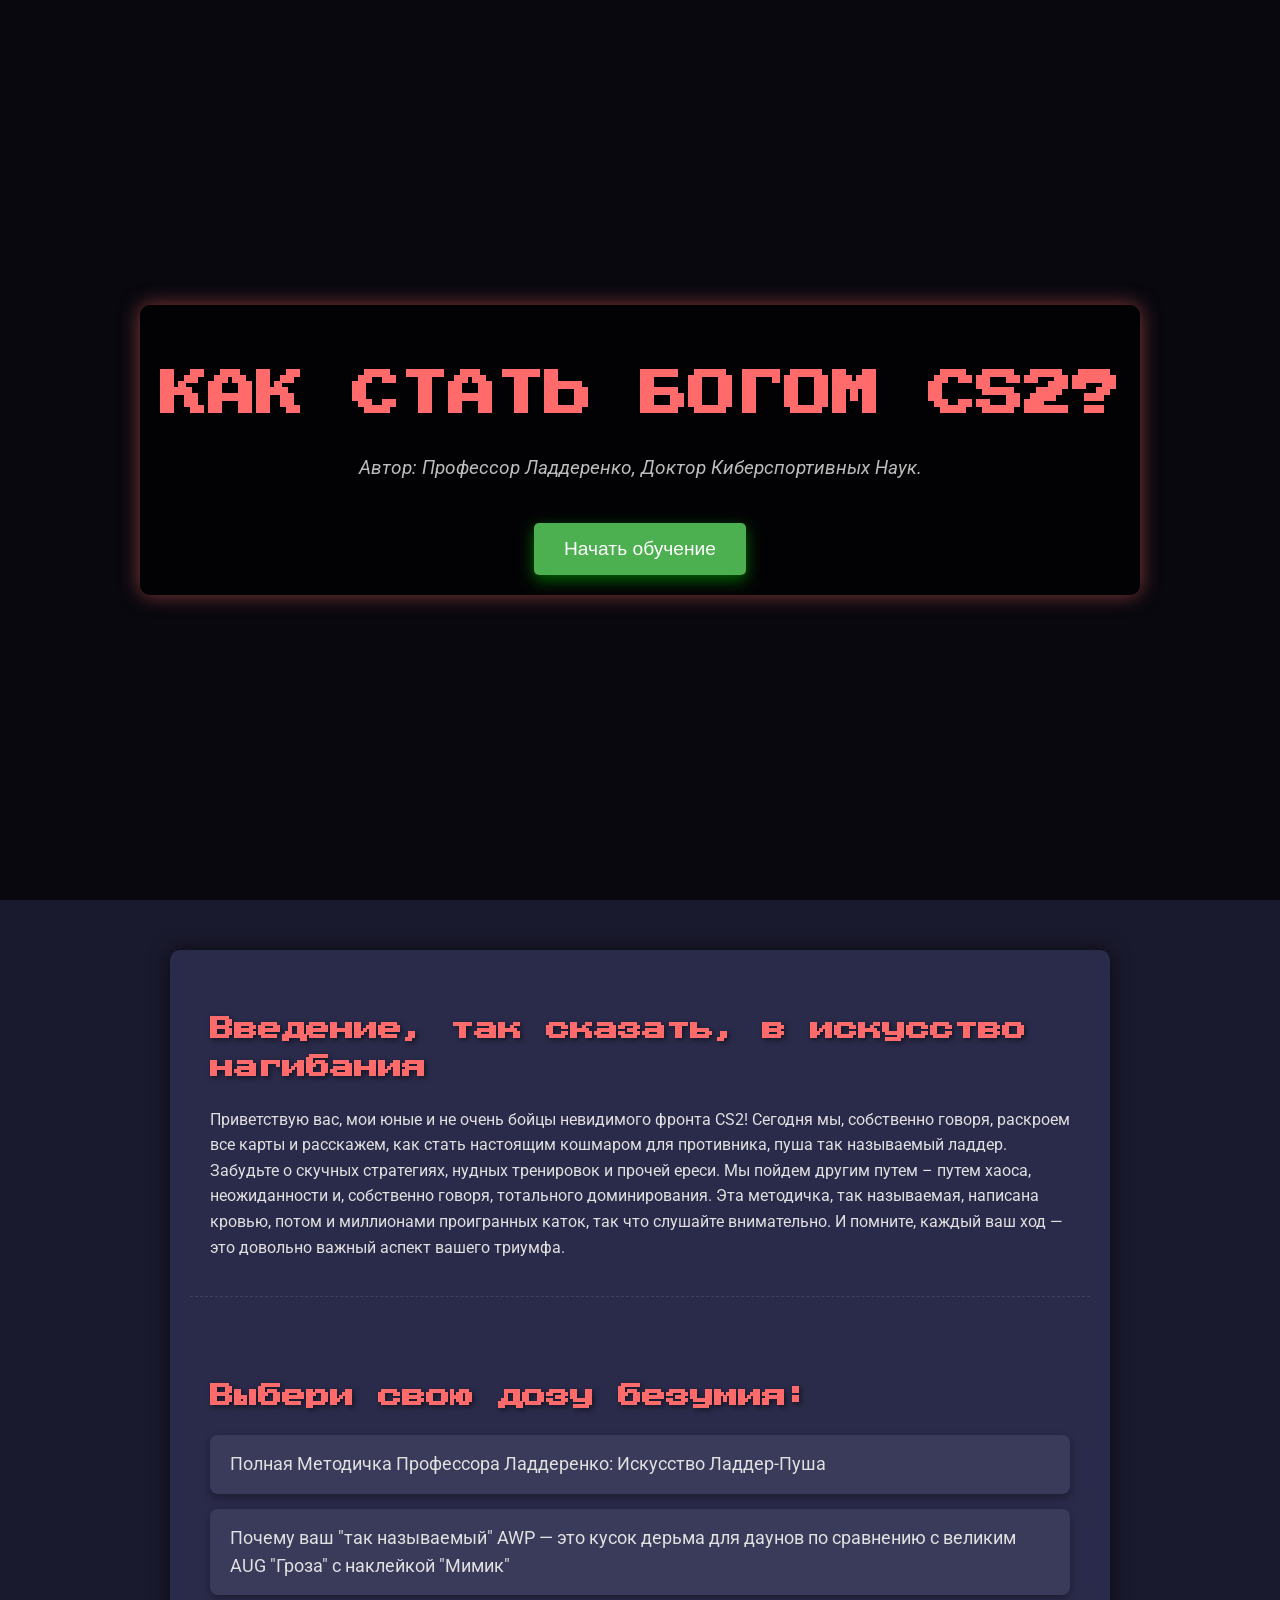
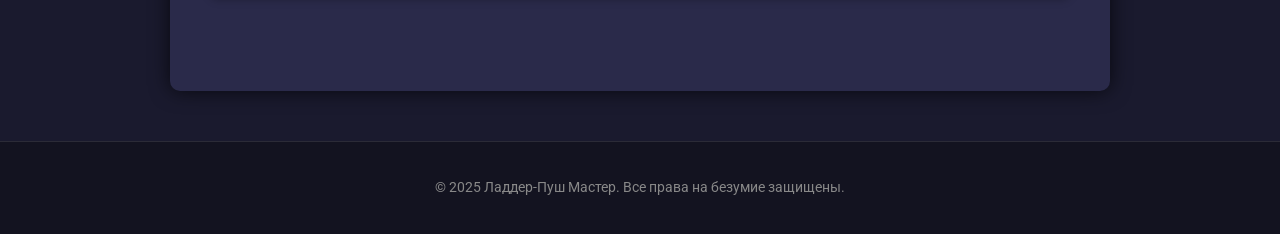
==== index.html @ e2887102 "new privetstvie" ====
<!DOCTYPE html>
<html lang="ru">
<head>
    <meta charset="UTF-8">
    <meta name="viewport" content="width=device-width, initial-scale=1.0">
    <title>Ладдер-Пуш Мастер: Секреты Профессора Ладдеренко</title>
    <link rel="stylesheet" href="style.css">
    <link href="https://fonts.googleapis.com/css2?family=Press+Start+2P&family=Roboto:wght@400;700&display=swap" rel="stylesheet">
</head>
<body>
    <header class="hero-section">
        <div class="hero-content">
            <h1>Как стать богом CS2?</h1>
            <p class="subtitle">Автор: Профессор Ладдеренко, Доктор Киберспортивных Наук.</p>
            <button class="cta-button">Начать обучение</button>
        </div>
    </header>

    <main class="content-wrapper">
        <section class="intro-section fade-in">
            <h2>Введение, так сказать, в искусство нагибания</h2>
            <p>Приветствую вас, мои юные и не очень бойцы невидимого фронта CS2! Сегодня мы, собственно говоря, раскроем все карты и расскажем, как стать настоящим кошмаром для противника, пуша так называемый ладдер. Забудьте о скучных стратегиях, нудных тренировок и прочей ереси. Мы пойдем другим путем – путем хаоса, неожиданности и, собственно говоря, тотального доминирования. Эта методичка, так называемая, написана кровью, потом и миллионами проигранных каток, так что слушайте внимательно. И помните, каждый ваш ход — это довольно важный аспект вашего триумфа.</p>
        </section>

        <section class="navigation-section fade-in">
            <h2>Выбери свою дозу безумия:</h2>
            <ul>
                <li><a href="ladder-push.html">Полная Методичка Профессора Ладдеренко: Искусство Ладдер-Пуша</a></li>
                <li><a href="awp-vs-aug.html">Почему ваш "так называемый" AWP — это кусок дерьма для даунов по сравнению с великим AUG "Гроза" с наклейкой "Мимик"</a></li>
            </ul>
        </section>
    </main>

    <footer class="footer">
        <p>&copy; 2025 Ладдер-Пуш Мастер. Все права на безумие защищены.</p>
    </footer>

    <script src="script.js"></script>
</body>
</html>
---- style.css ----
/* style.css */
/* Общие стили и шрифты */
body {
    font-family: 'Roboto', sans-serif;
    margin: 0;
    padding: 0;
    background-color: #1a1a2e; /* Темный фон, как в игре */
    color: #e0e0e0; /* Светлый текст */
    line-height: 1.6;
    overflow-x: hidden; /* Чтобы избежать горизонтального скролла от анимаций */
}

h1, h2, h3 {
    font-family: 'Press Start 2P', cursive; /* Пиксельный шрифт для заголовков */
    color: #ff6b6b; /* Яркий, "опасный" цвет */
    text-shadow: 2px 2px 5px rgba(0, 0, 0, 0.5);
}

a {
    color: #4CAF50;
    text-decoration: none;
}

a:hover {
    text-decoration: underline;
}

/* Секция Hero (заголовок и кнопка) */
.hero-section {
    position: relative;
    height: 100vh;
    display: flex;
    justify-content: center;
    align-items: center;
    text-align: center;
    background: linear-gradient(rgba(0,0,0,0.7), rgba(0,0,0,0.7)), url('https://via.placeholder.com/1920x1080/000000/FFFFFF?text=CS2+BACKGROUND') no-repeat center center/cover; /* Placeholder изображение */
    overflow: hidden;
    animation: background-pulse 10s infinite alternate; /* Анимация фона */
}

.hero-content {
    z-index: 1;
    padding: 20px;
    background: rgba(0, 0, 0, 0.7);
    border-radius: 10px;
    box-shadow: 0 0 20px rgba(255, 107, 107, 0.5);
    transform: scale(0.8);
    opacity: 0;
    animation: scale-in 1s forwards cubic-bezier(0.68, -0.55, 0.27, 1.55); /* Эффект появления */
    animation-delay: 0.5s;
}

@keyframes scale-in {
    to {
        transform: scale(1);
        opacity: 1;
    }
}

@keyframes background-pulse {
    0% { background-size: 100% 100%; }
    100% { background-size: 110% 110%; }
}

.hero-section h1 {
    font-size: 3em;
    margin-bottom: 10px;
    text-transform: uppercase;
}

.hero-section .subtitle {
    font-size: 1.2em;
    font-style: italic;
    color: #bbb;
}

.cta-button {
    background-color: #4CAF50; /* Зеленая кнопка */
    color: white;
    padding: 15px 30px;
    border: none;
    border-radius: 5px;
    font-size: 1.2em;
    cursor: pointer;
    transition: background-color 0.3s ease, transform 0.2s ease;
    margin-top: 20px;
    box-shadow: 0 5px 15px rgba(0, 255, 0, 0.4);
}

.cta-button:hover {
    background-color: #45a049;
    transform: translateY(-5px); /* Эффект поднятия */
    box-shadow: 0 8px 20px rgba(0, 255, 0, 0.6);
}

/* Основной контент */
.content-wrapper {
    max-width: 900px;
    margin: 50px auto;
    padding: 20px;
    background-color: #2a2a4a; /* Более светлый фон для контента */
    border-radius: 10px;
    box-shadow: 0 0 20px rgba(0, 0, 0, 0.7);
}

section {
    margin-bottom: 40px;
    padding: 20px;
    border-bottom: 1px dashed rgba(255, 255, 255, 0.1);
}

section:last-child {
    border-bottom: none;
}

/* Анимация появления при скролле */
.fade-in {
    opacity: 0;
    transform: translateY(20px);
    transition: opacity 0.8s ease-out, transform 0.8s ease-out;
}

.fade-in.active {
    opacity: 1;
    transform: translateY(0);
}

/* Стили для ссылок в источниках */
.sources-section ul {
    list-style: none;
    padding: 0;
}

.sources-section li {
    margin-bottom: 10px;
    padding-left: 20px;
    position: relative;
}

.sources-section li::before {
    content: '>';
    position: absolute;
    left: 0;
    color: #ff6b6b;
    font-weight: bold;
}

/* Подвал */
.footer {
    text-align: center;
    padding: 20px;
    margin-top: 50px;
    background-color: #131320;
    border-top: 1px solid rgba(255, 255, 255, 0.1);
    color: #888;
    font-size: 0.9em;
}

/* Анимация для "бам и баааам" - при наведении */
strong {
    position: relative;
    display: inline-block;
    cursor: help; /* Курсор для интерактивности */
    transition: color 0.3s ease;
}

strong:hover {
    color: #ffee00; /* Яркий цвет при наведении */
    animation: text-pulse 0.5s infinite alternate; /* Анимация пульсации */
}

@keyframes text-pulse {
    0% { transform: scale(1); text-shadow: 0 0 5px rgba(255, 238, 0, 0.5); }
    100% { transform: scale(1.05); text-shadow: 0 0 10px rgba(255, 238, 0, 1); }
}

/* Анимация для "довольно важный аспект" - при наведении */
p strong {
    color: #00e0ff; /* Другой цвет для другого выделения */
}

p strong:hover {
    color: #00aaff;
    animation: text-shake 0.3s infinite alternate; /* Анимация дрожания */
}

@keyframes text-shake {
    0% { transform: translateX(0); }
    25% { transform: translateX(-2px); }
    50% { transform: translateX(2px); }
    75% { transform: translateX(-2px); }
    100% { transform: translateX(0); }
}

/* Стили для навигации по статьям */
.navigation-section ul {
    list-style: none;
    padding: 0;
}

.navigation-section li {
    margin-bottom: 15px;
}

.navigation-section a {
    display: block;
    background-color: #3a3a5a;
    padding: 15px 20px;
    border-radius: 8px;
    font-size: 1.1em;
    color: #e0e0e0;
    transition: background-color 0.3s ease, transform 0.2s ease;
    box-shadow: 0 4px 10px rgba(0, 0, 0, 0.3);
}

.navigation-section a:hover {
    background-color: #4a4a6a;
    transform: translateY(-3px);
    text-decoration: none;
    box-shadow: 0 6px 15px rgba(0, 0, 0, 0.5);
}


/* Медиа-запросы для адаптивности */
@media (max-width: 768px) {
    .hero-section h1 {
        font-size: 2em;
    }

    .hero-section .subtitle {
        font-size: 1em;
    }

    .content-wrapper {
        margin: 20px auto;
        padding: 10px;
    }

    h2 {
        font-size: 1.5em;
    }

    h3 {
        font-size: 1.2em;
    }
}

@media (max-width: 480px) {
    .hero-section h1 {
        font-size: 1.5em;
    }

    .hero-section .subtitle {
        font-size: 0.9em;
    }

    .cta-button {
        padding: 10px 20px;
        font-size: 1em;
    }
}
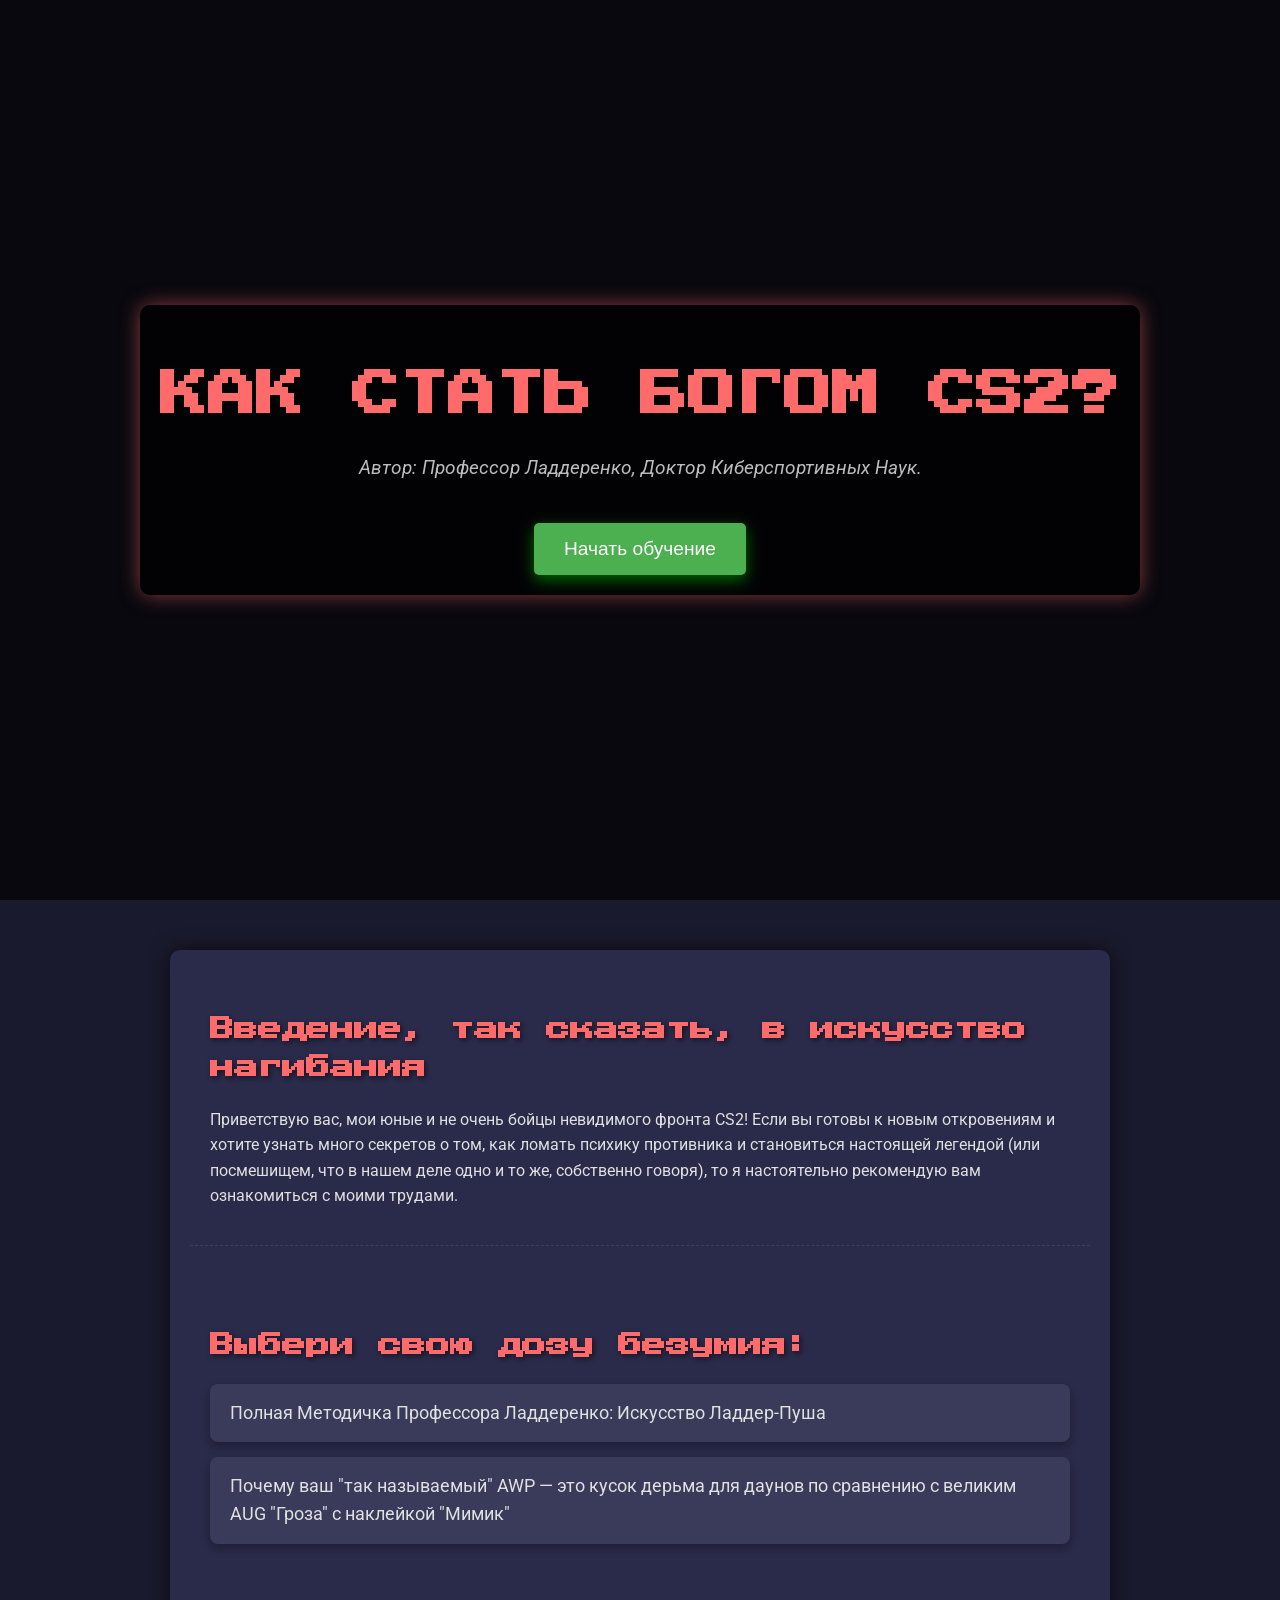
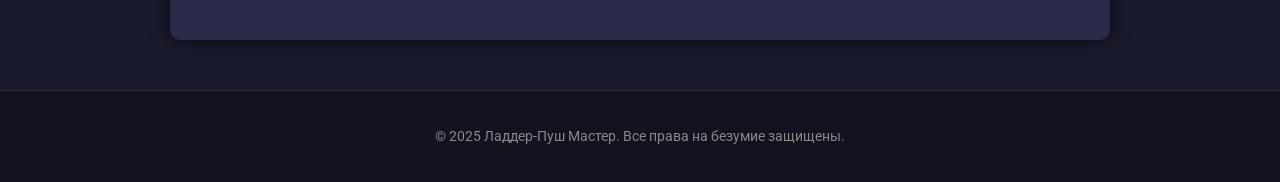
==== commit d9480d71: "Update index.html" ====
--- a/index.html
+++ b/index.html
@@ -19,7 +19,7 @@
     <main class="content-wrapper">
         <section class="intro-section fade-in">
             <h2>Введение, так сказать, в искусство нагибания</h2>
-            <p>Приветствую вас, мои юные и не очень бойцы невидимого фронта CS2! Сегодня мы, собственно говоря, раскроем все карты и расскажем, как стать настоящим кошмаром для противника, пуша так называемый ладдер. Забудьте о скучных стратегиях, нудных тренировок и прочей ереси. Мы пойдем другим путем – путем хаоса, неожиданности и, собственно говоря, тотального доминирования. Эта методичка, так называемая, написана кровью, потом и миллионами проигранных каток, так что слушайте внимательно. И помните, каждый ваш ход — это довольно важный аспект вашего триумфа.</p>
+            <p>Приветствую вас, мои юные и не очень бойцы невидимого фронта CS2! Если вы готовы к новым откровениям и хотите узнать много секретов о том, как ломать психику противника и становиться настоящей легендой (или посмешищем, что в нашем деле одно и то же, собственно говоря), то я настоятельно рекомендую вам ознакомиться с моими трудами.</p>
         </section>
 
         <section class="navigation-section fade-in">
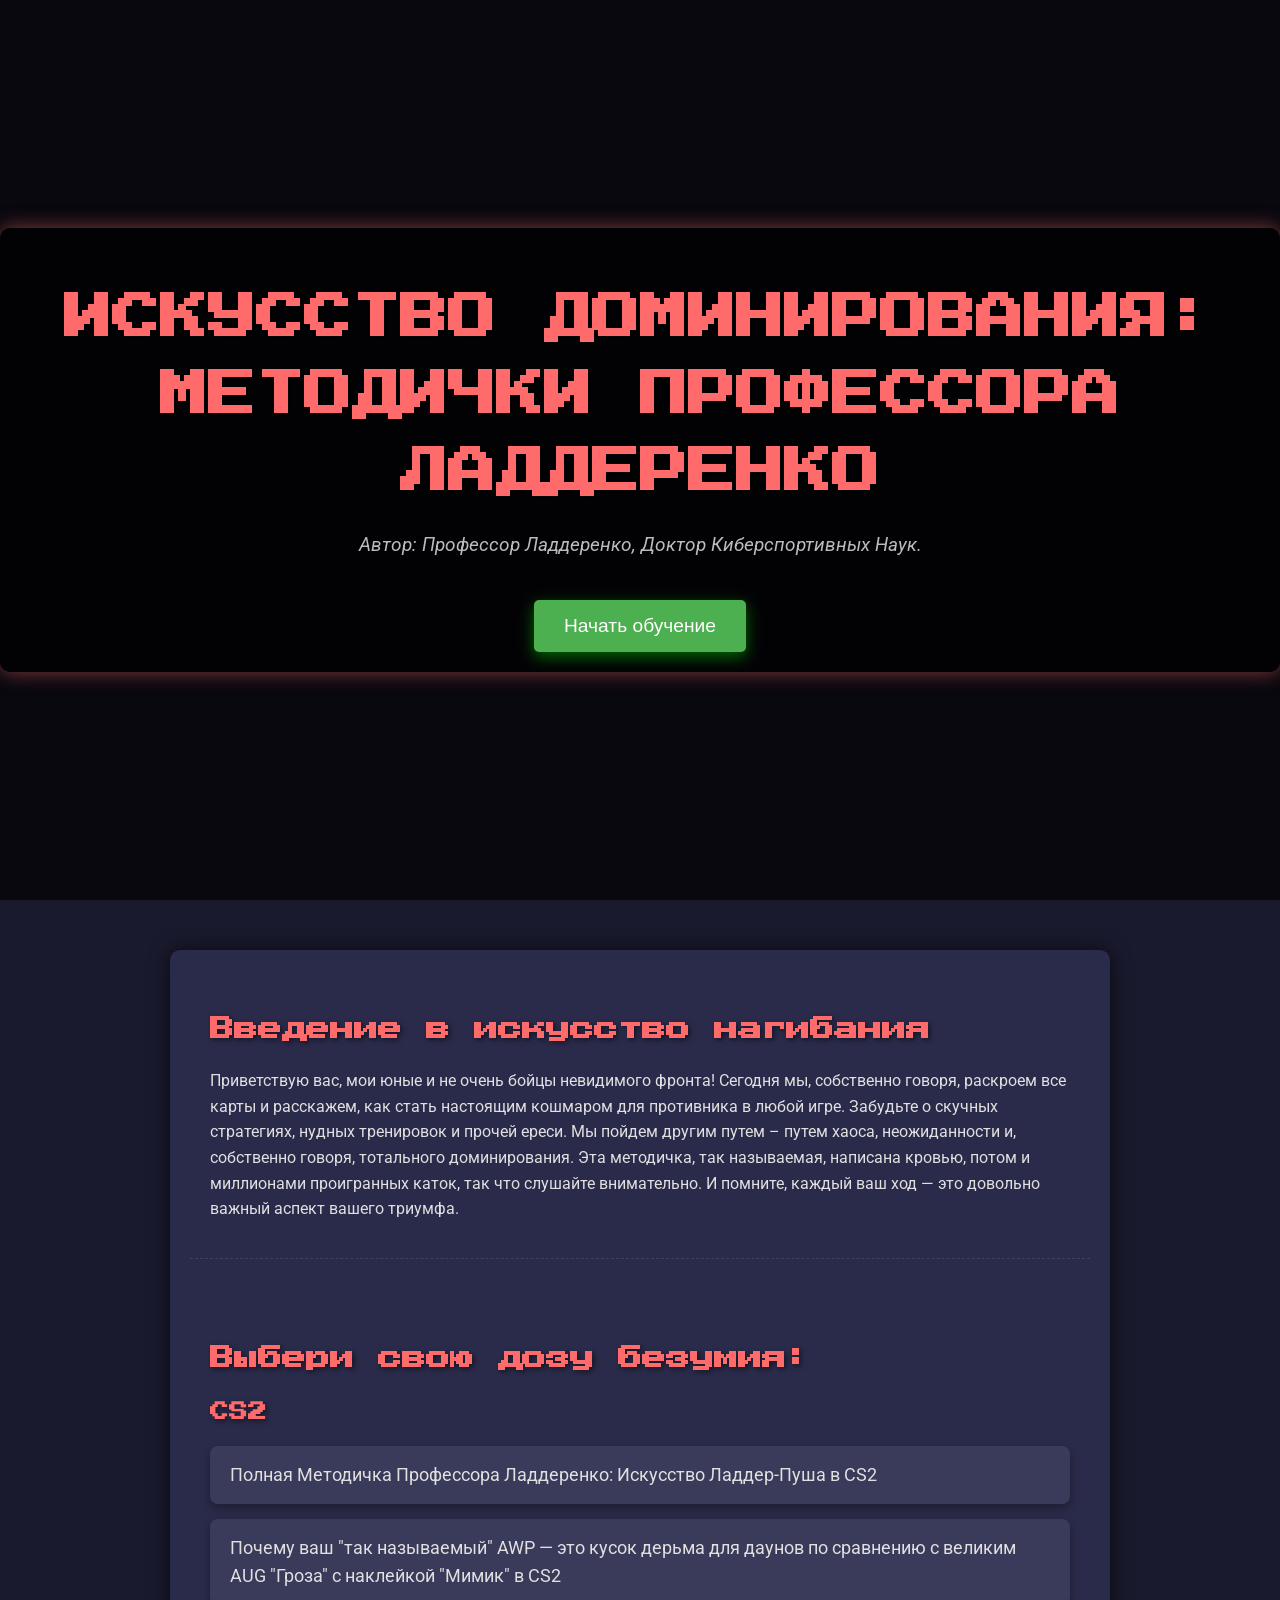
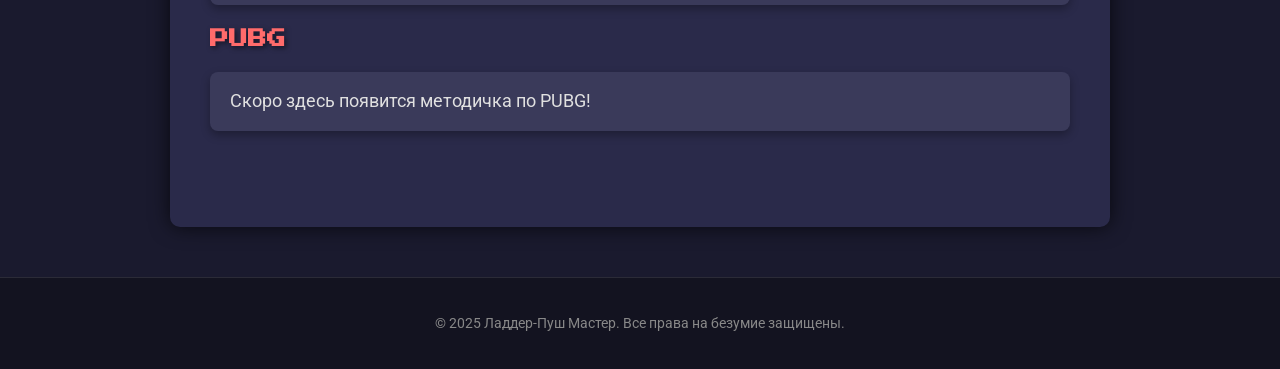
==== commit d0ab4afe: "RAZDELI" ====
--- a/index.html
+++ b/index.html
@@ -10,7 +10,7 @@
 <body>
     <header class="hero-section">
         <div class="hero-content">
-            <h1>Как стать богом CS2?</h1>
+            <h1>Искусство Доминирования: Методички Профессора Ладдеренко</h1>
             <p class="subtitle">Автор: Профессор Ладдеренко, Доктор Киберспортивных Наук.</p>
             <button class="cta-button">Начать обучение</button>
         </div>
@@ -18,16 +18,21 @@
 
     <main class="content-wrapper">
         <section class="intro-section fade-in">
-            <h2>Введение, так сказать, в искусство нагибания</h2>
-            <p>Приветствую вас, мои юные и не очень бойцы невидимого фронта CS2! Если вы готовы к новым откровениям и хотите узнать много секретов о том, как ломать психику противника и становиться настоящей легендой (или посмешищем, что в нашем деле одно и то же, собственно говоря), то я настоятельно рекомендую вам ознакомиться с моими трудами.</p>
+            <h2>Введение в искусство нагибания</h2>
+            <p>Приветствую вас, мои юные и не очень бойцы невидимого фронта! Сегодня мы, собственно говоря, раскроем все карты и расскажем, как стать настоящим кошмаром для противника в любой игре. Забудьте о скучных стратегиях, нудных тренировок и прочей ереси. Мы пойдем другим путем – путем хаоса, неожиданности и, собственно говоря, тотального доминирования. Эта методичка, так называемая, написана кровью, потом и миллионами проигранных каток, так что слушайте внимательно. И помните, каждый ваш ход — это довольно важный аспект вашего триумфа.</p>
         </section>
 
         <section class="navigation-section fade-in">
             <h2>Выбери свою дозу безумия:</h2>
+            <h3>CS2</h3>
             <ul>
-                <li><a href="ladder-push.html">Полная Методичка Профессора Ладдеренко: Искусство Ладдер-Пуша</a></li>
-                <li><a href="awp-vs-aug.html">Почему ваш "так называемый" AWP — это кусок дерьма для даунов по сравнению с великим AUG "Гроза" с наклейкой "Мимик"</a></li>
+                <li><a href="ladder-push.html">Полная Методичка Профессора Ладдеренко: Искусство Ладдер-Пуша в CS2</a></li>
+                <li><a href="awp-vs-aug.html">Почему ваш "так называемый" AWP — это кусок дерьма для даунов по сравнению с великим AUG "Гроза" с наклейкой "Мимик" в CS2</a></li>
             </ul>
+            <h3>PUBG</h3>
+            <ul>
+                <li><a href="#">Скоро здесь появится методичка по PUBG!</a></li>
+                </ul>
         </section>
     </main>
 
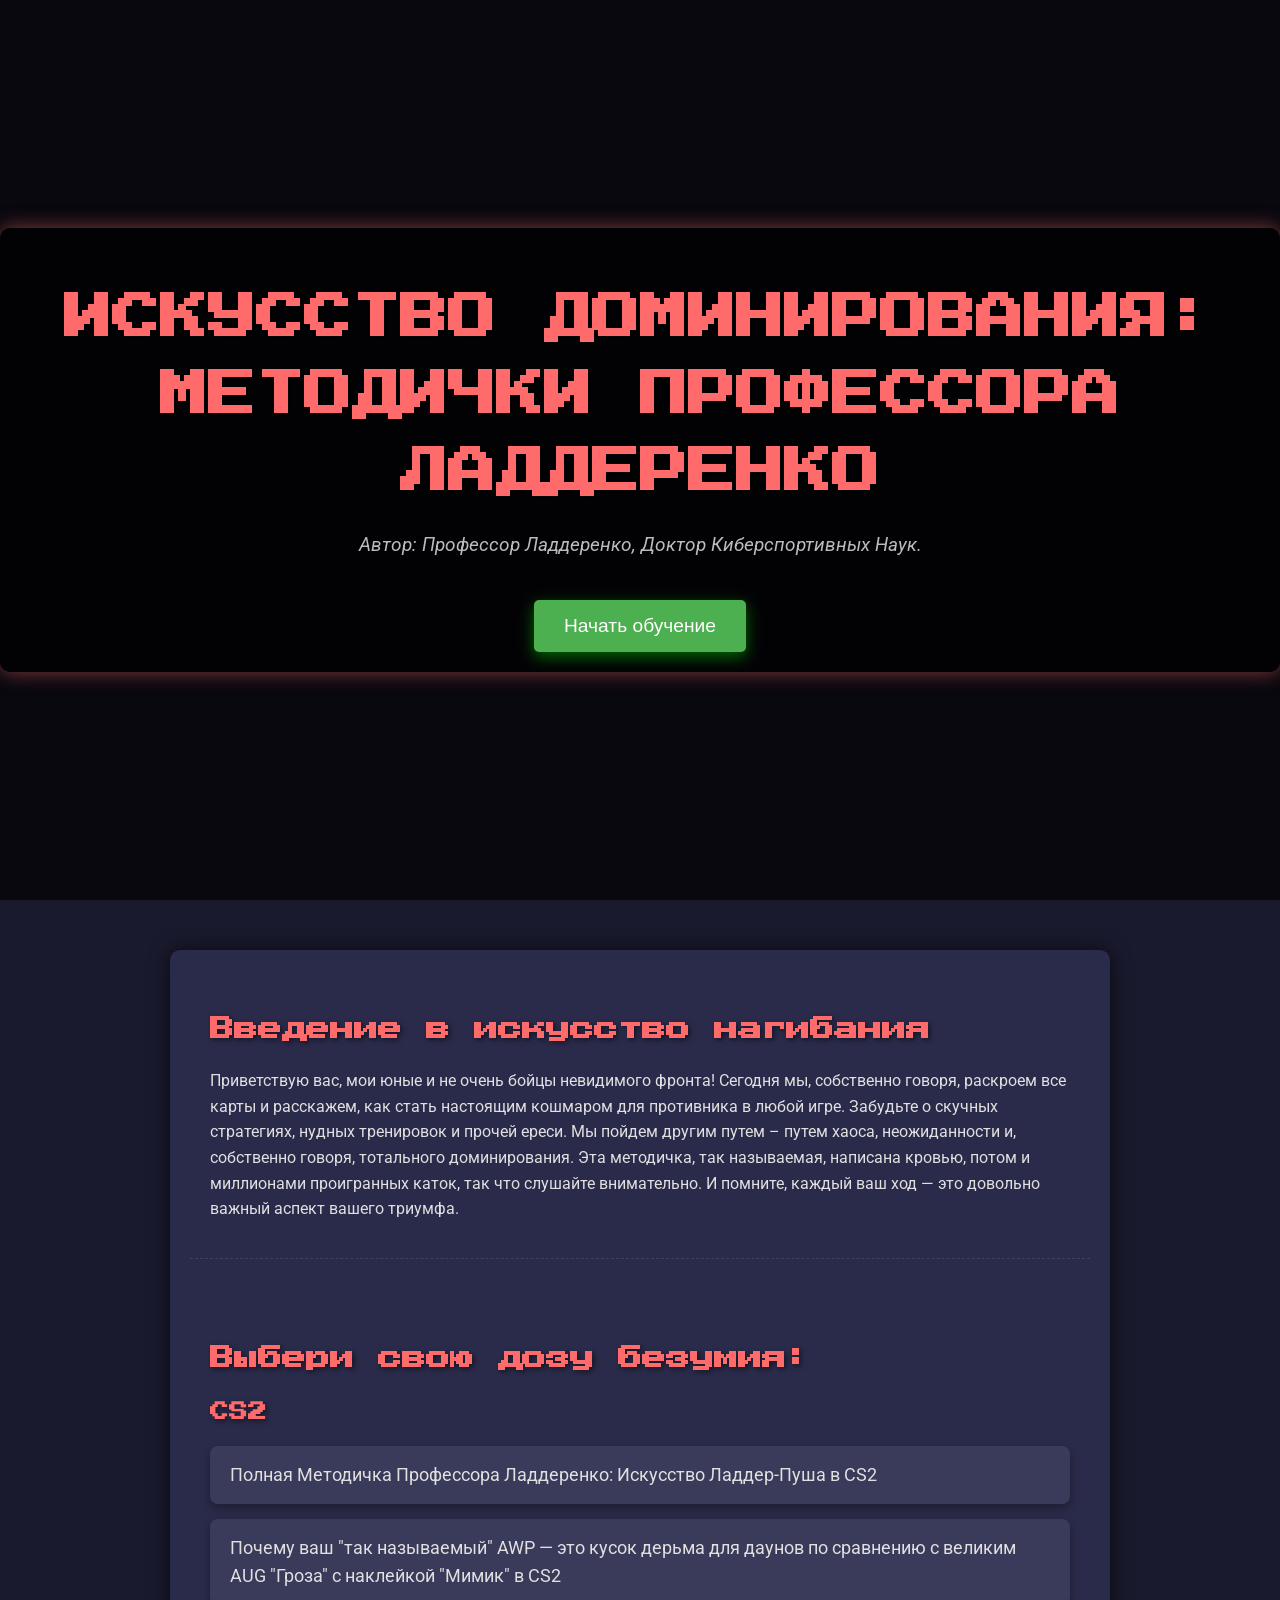
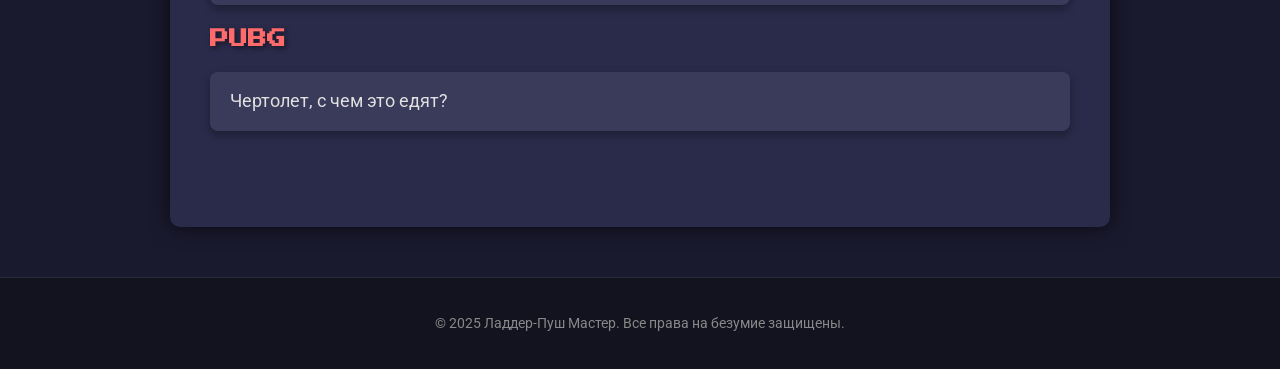
==== commit dfb14945: "PUBG" ====
--- a/index.html
+++ b/index.html
@@ -29,9 +29,9 @@
                 <li><a href="ladder-push.html">Полная Методичка Профессора Ладдеренко: Искусство Ладдер-Пуша в CS2</a></li>
                 <li><a href="awp-vs-aug.html">Почему ваш "так называемый" AWP — это кусок дерьма для даунов по сравнению с великим AUG "Гроза" с наклейкой "Мимик" в CS2</a></li>
             </ul>
-            <h3>PUBG</h3>
+             <h3>PUBG</h3>
             <ul>
-                <li><a href="#">Скоро здесь появится методичка по PUBG!</a></li>
+                <li><a href="chertolet.html">Чертолет, с чем это едят?</a></li>
                 </ul>
         </section>
     </main>
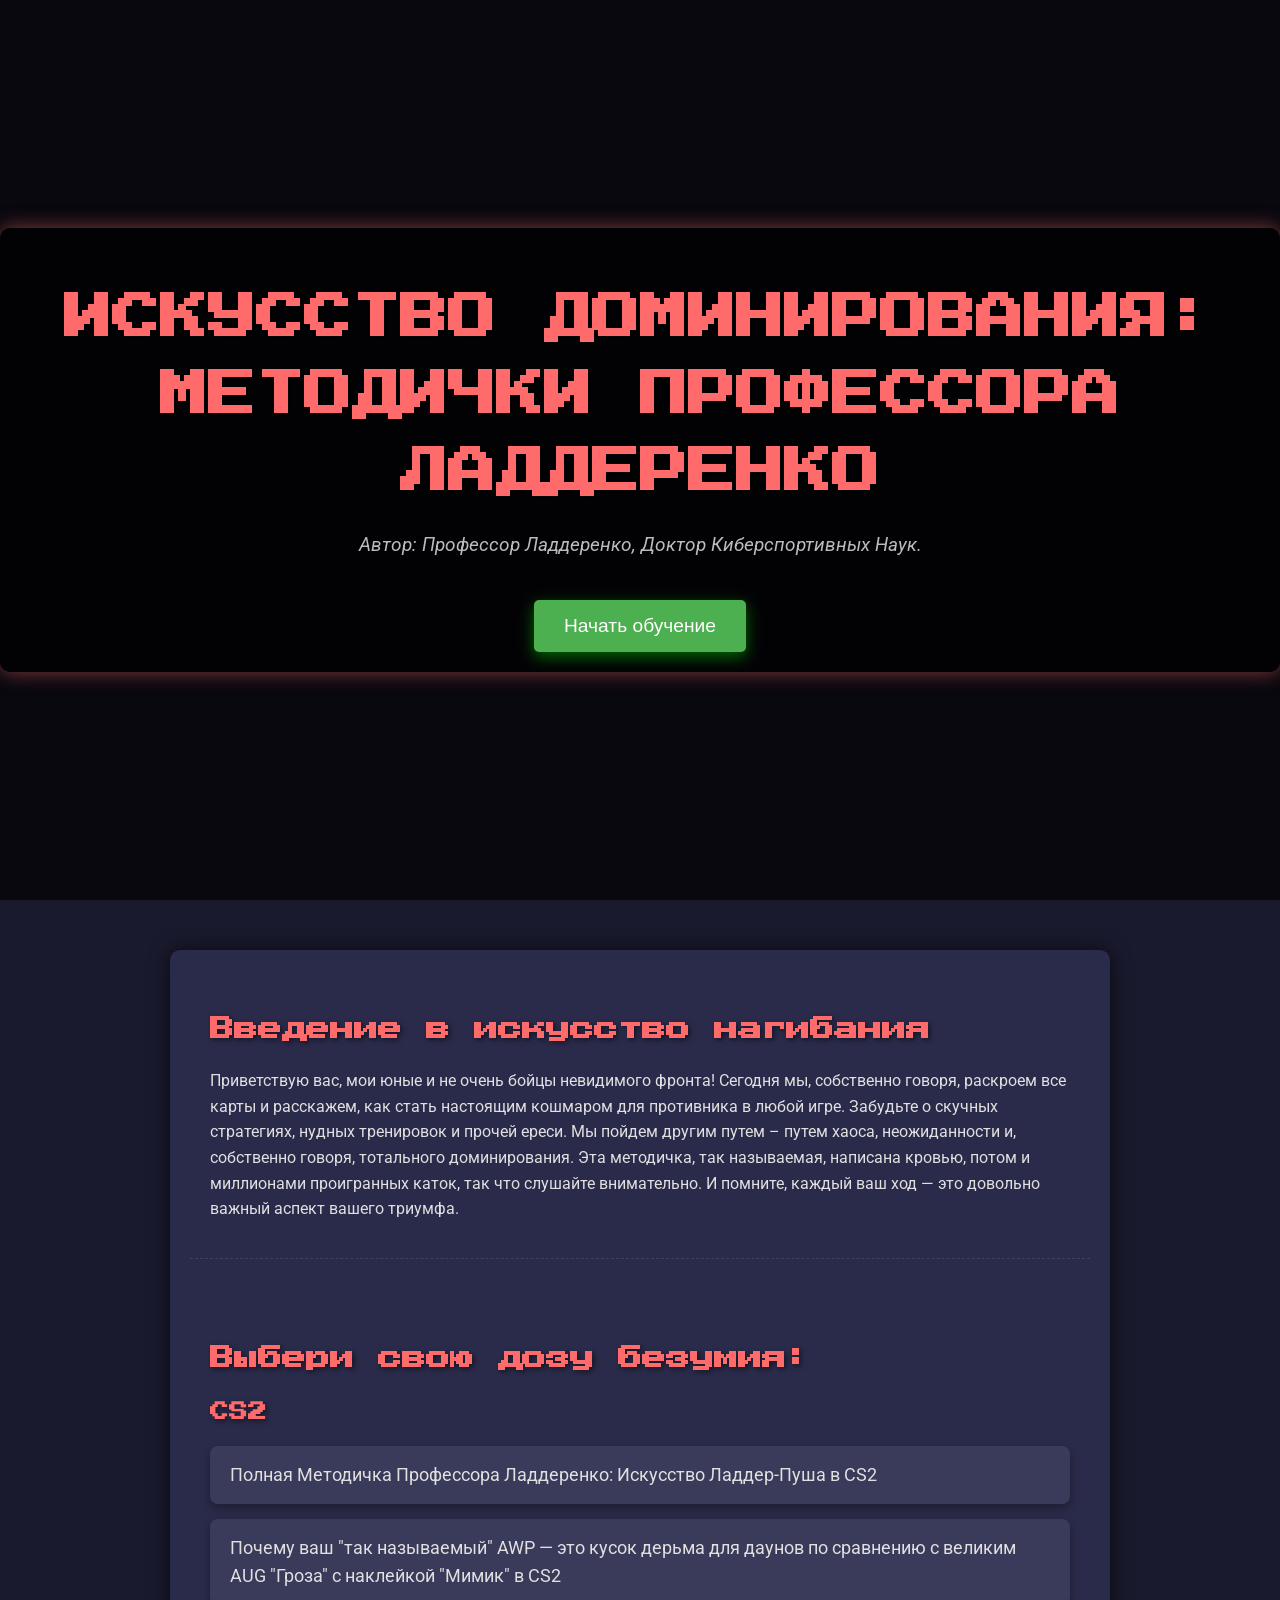
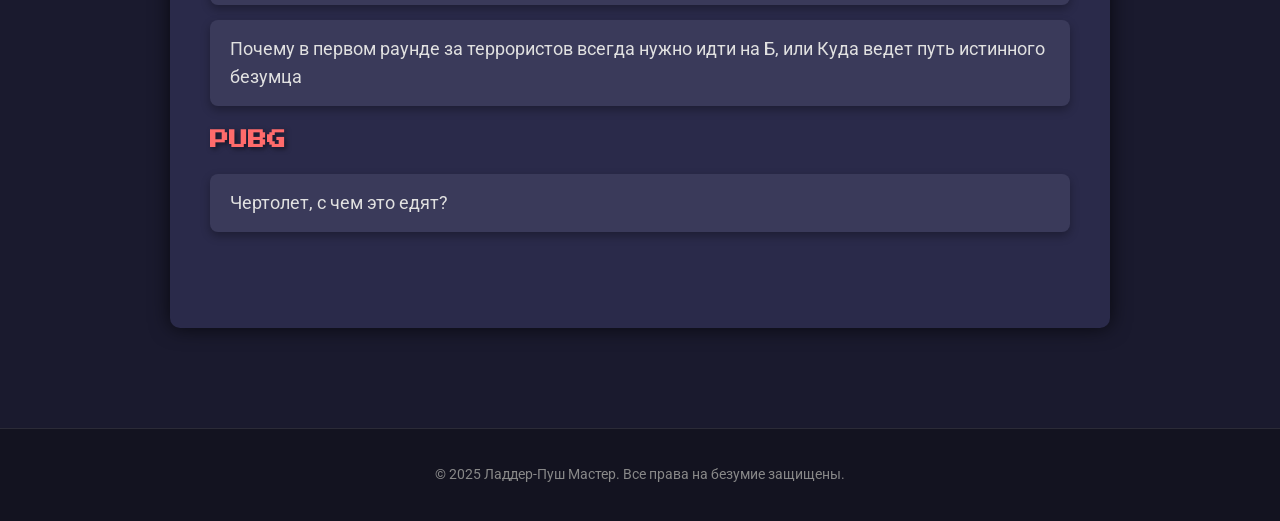
==== commit d10cf858: "new guide" ====
--- a/index.html
+++ b/index.html
@@ -28,8 +28,9 @@
             <ul>
                 <li><a href="ladder-push.html">Полная Методичка Профессора Ладдеренко: Искусство Ладдер-Пуша в CS2</a></li>
                 <li><a href="awp-vs-aug.html">Почему ваш "так называемый" AWP — это кусок дерьма для даунов по сравнению с великим AUG "Гроза" с наклейкой "Мимик" в CS2</a></li>
+                <li><a href="b-rush.html">Почему в первом раунде за террористов всегда нужно идти на Б, или Куда ведет путь истинного безумца</a></li>
             </ul>
-             <h3>PUBG</h3>
+            <h3>PUBG</h3>
             <ul>
                 <li><a href="chertolet.html">Чертолет, с чем это едят?</a></li>
                 </ul>
--- a/style.css
+++ b/style.css
@@ -1,5 +1,9 @@
 /* style.css */
 /* Общие стили и шрифты */
+html {
+    height: 100%; /* Убедимся, что html занимает всю высоту */
+}
+
 body {
     font-family: 'Roboto', sans-serif;
     margin: 0;
@@ -8,6 +12,9 @@
     color: #e0e0e0; /* Светлый текст */
     line-height: 1.6;
     overflow-x: hidden; /* Чтобы избежать горизонтального скролла от анимаций */
+    min-height: 100vh; /* Убедимся, что body занимает минимум всю высоту видимой области */
+    display: flex; /* Используем flexbox для компоновки */
+    flex-direction: column; /* Элементы будут располагаться в столбец */
 }
 
 h1, h2, h3 {
@@ -36,6 +43,7 @@
     background: linear-gradient(rgba(0,0,0,0.7), rgba(0,0,0,0.7)), url('https://via.placeholder.com/1920x1080/000000/FFFFFF?text=CS2+BACKGROUND') no-repeat center center/cover; /* Placeholder изображение */
     overflow: hidden;
     animation: background-pulse 10s infinite alternate; /* Анимация фона */
+    flex-shrink: 0; /* Предотвращаем сжатие hero-секции */
 }
 
 .hero-content {
@@ -101,6 +109,8 @@
     background-color: #2a2a4a; /* Более светлый фон для контента */
     border-radius: 10px;
     box-shadow: 0 0 20px rgba(0, 0, 0, 0.7);
+    /* Удаляем overflow-y: auto; и max-height отсюда, пусть скроллит сам body */
+    flex-grow: 1; /* Позволяем контенту занимать все доступное пространство */
 }
 
 section {
@@ -149,11 +159,12 @@
 .footer {
     text-align: center;
     padding: 20px;
-    margin-top: 50px;
+    margin-top: 50px; /* Отступ сверху для разделения от контента */
     background-color: #131320;
     border-top: 1px solid rgba(255, 255, 255, 0.1);
     color: #888;
     font-size: 0.9em;
+    flex-shrink: 0; /* Предотвращаем сжатие подвала */
 }
 
 /* Анимация для "бам и баааам" - при наведении */
@@ -234,6 +245,7 @@
     .content-wrapper {
         margin: 20px auto;
         padding: 10px;
+        /* Убираем max-height и overflow-y: auto отсюда, так как body будет скроллиться */
     }
 
     h2 {
@@ -258,4 +270,4 @@
         padding: 10px 20px;
         font-size: 1em;
     }
-}+}
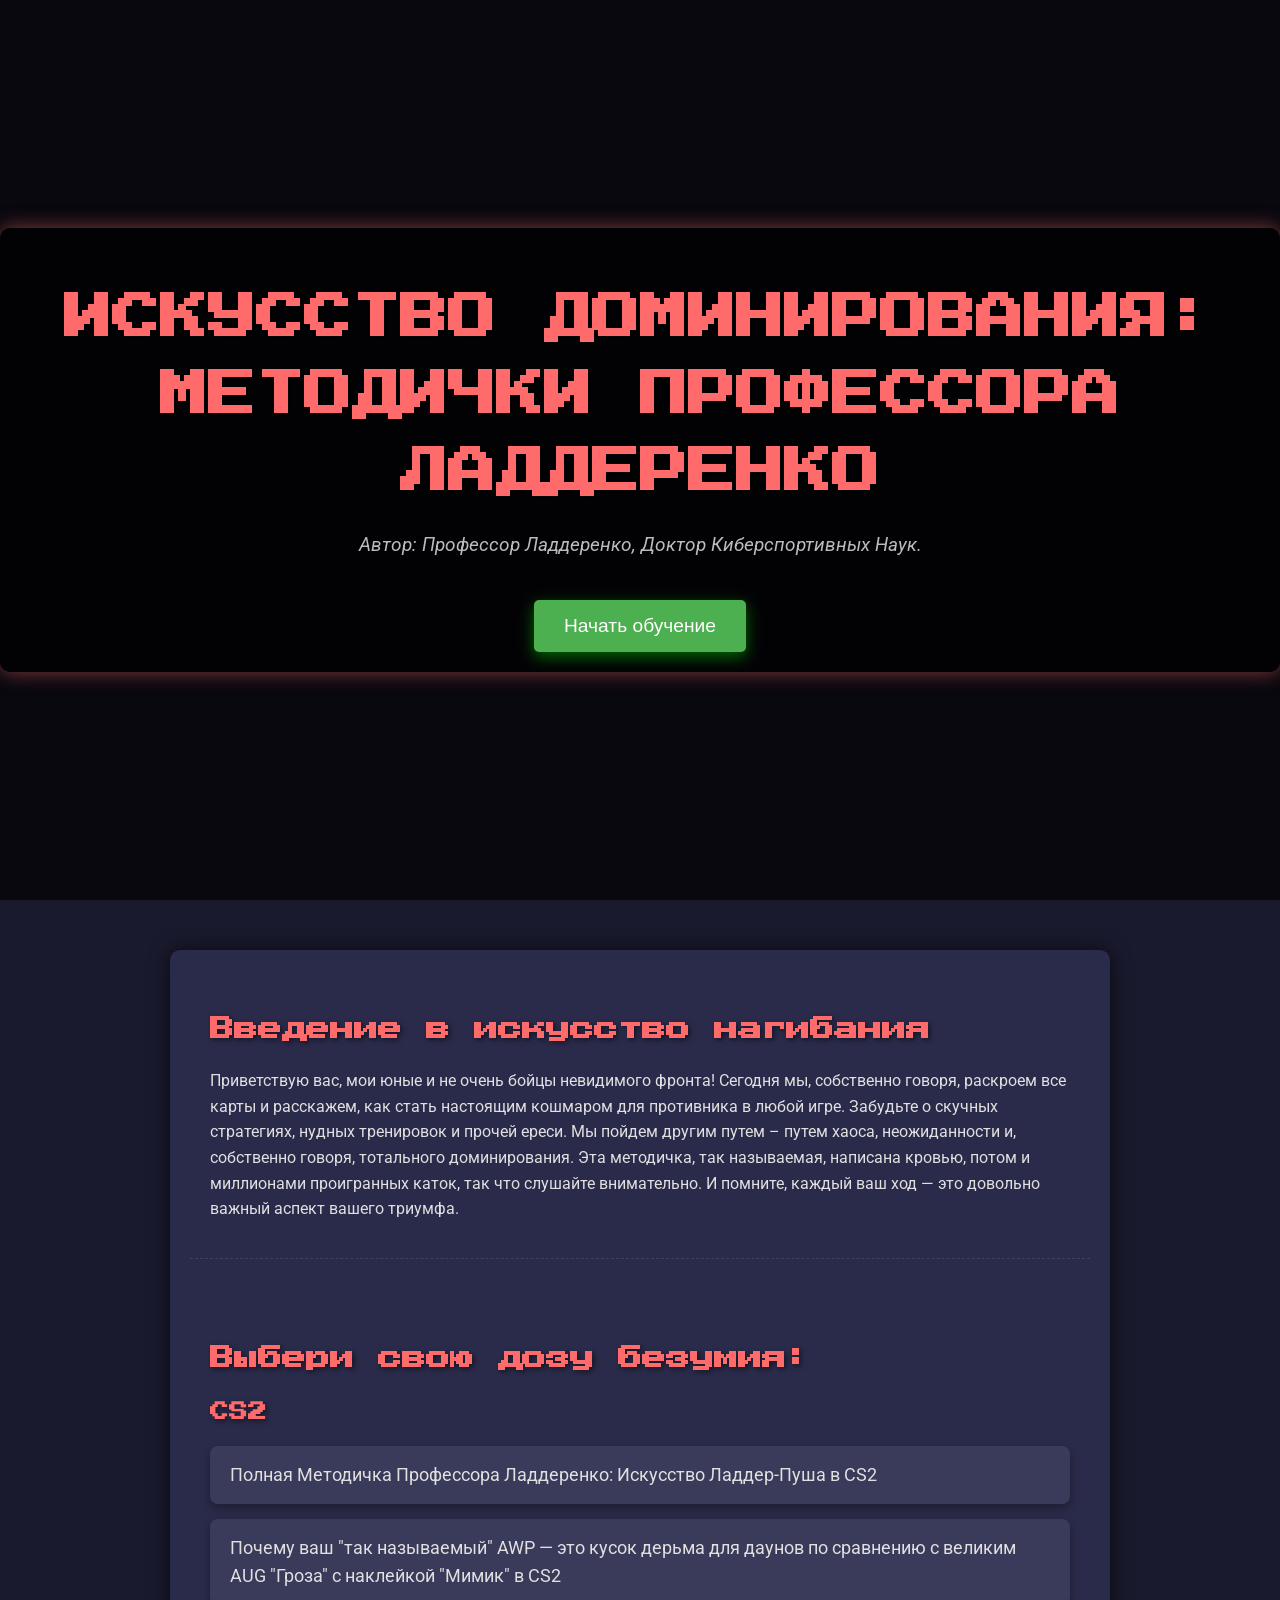
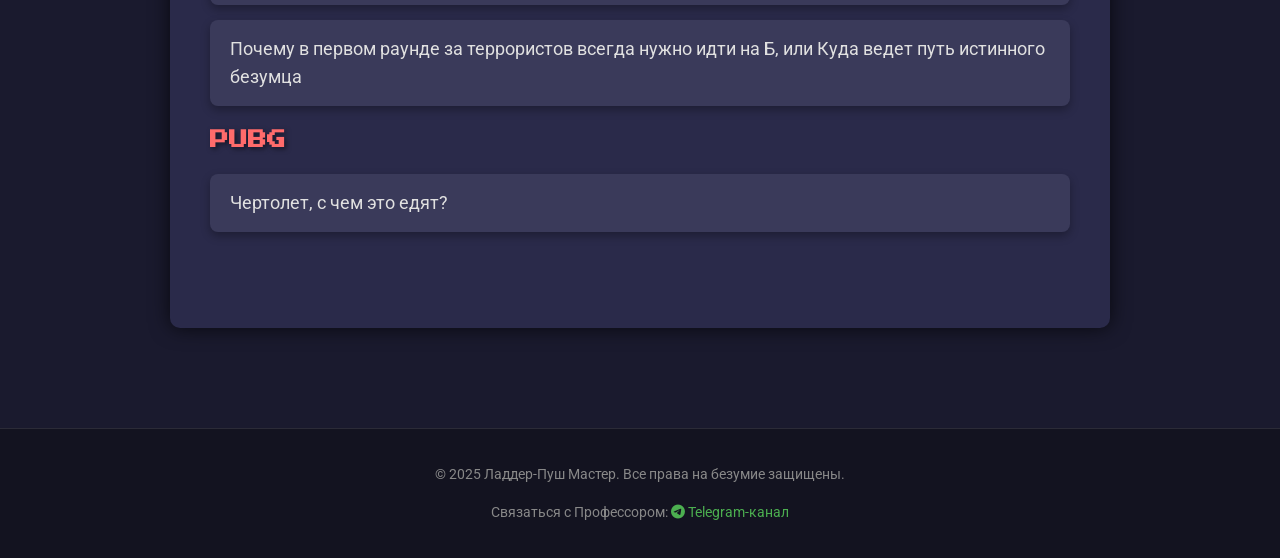
==== commit 4eca0c79: "tg channel" ====
--- a/index.html
+++ b/index.html
@@ -6,6 +6,7 @@
     <title>Ладдер-Пуш Мастер: Секреты Профессора Ладдеренко</title>
     <link rel="stylesheet" href="style.css">
     <link href="https://fonts.googleapis.com/css2?family=Press+Start+2P&family=Roboto:wght@400;700&display=swap" rel="stylesheet">
+    <link rel="stylesheet" href="https://cdnjs.cloudflare.com/ajax/libs/font-awesome/6.0.0-beta3/css/all.min.css">
 </head>
 <body>
     <header class="hero-section">
@@ -39,6 +40,12 @@
 
     <footer class="footer">
         <p>&copy; 2025 Ладдер-Пуш Мастер. Все права на безумие защищены.</p>
+        <p>
+            Связаться с Профессором: 
+            <a href="https://t.me/LADDERENKO" target="_blank">
+                <i class="fab fa-telegram-plane"></i> Telegram-канал
+            </a>
+        </p>
     </footer>
 
     <script src="script.js"></script>
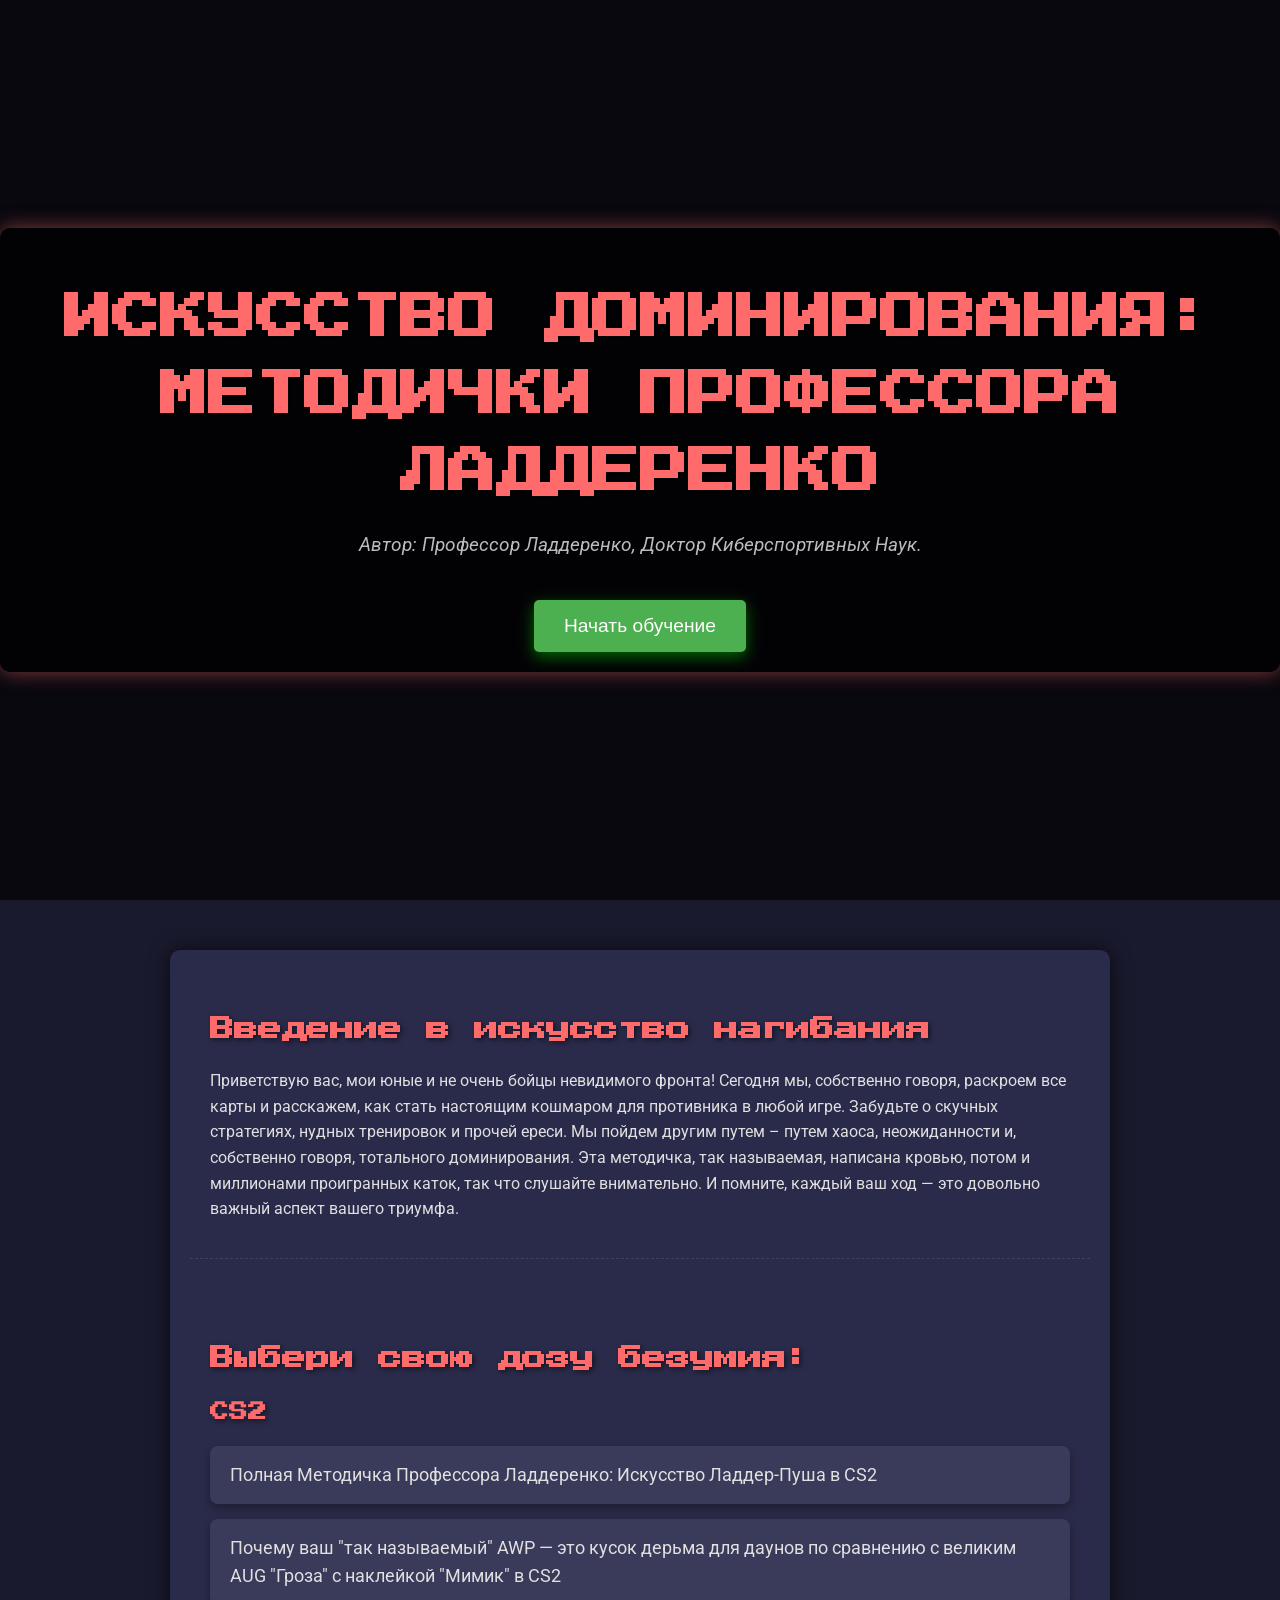
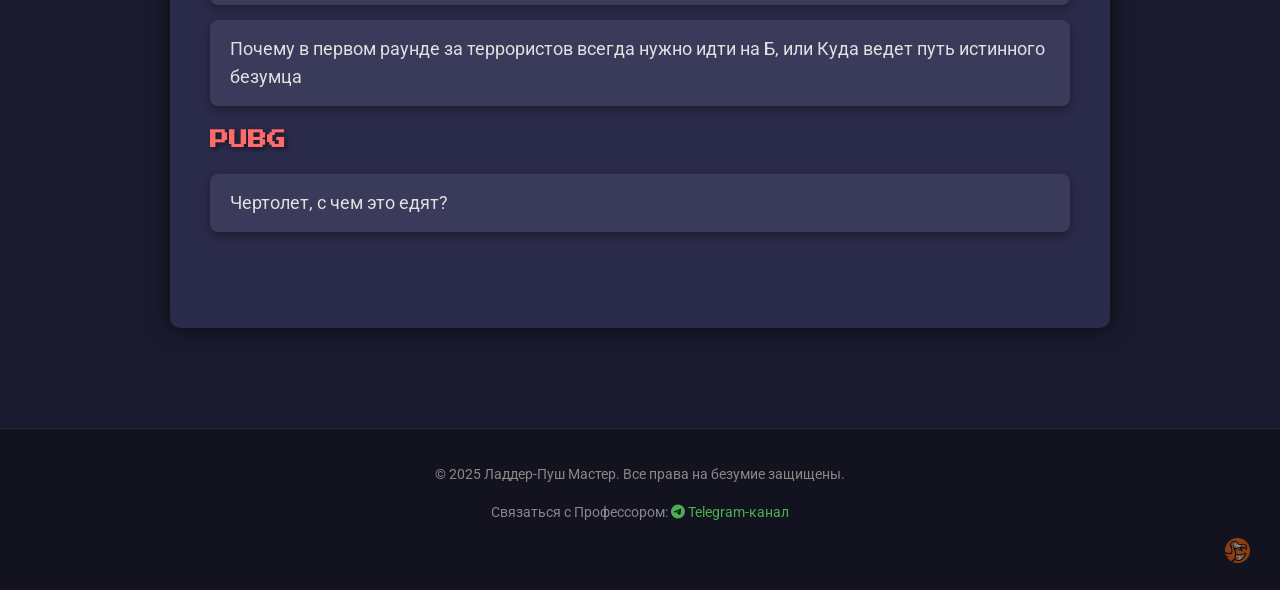
==== commit aa132bc7: "Update index.html" ====
--- a/index.html
+++ b/index.html
@@ -46,6 +46,9 @@
                 <i class="fab fa-telegram-plane"></i> Telegram-канал
             </a>
         </p>
+        <div style="text-align: right; padding-right: 10px;">
+            <img src="dodo_pizza_logo.png" alt="Пасхалка: Додо Пицца" title="Ладдеренко одобрено" style="width: 25px; height: auto; opacity: 0.5; transition: opacity 0.3s ease;">
+        </div>
     </footer>
 
     <script src="script.js"></script>
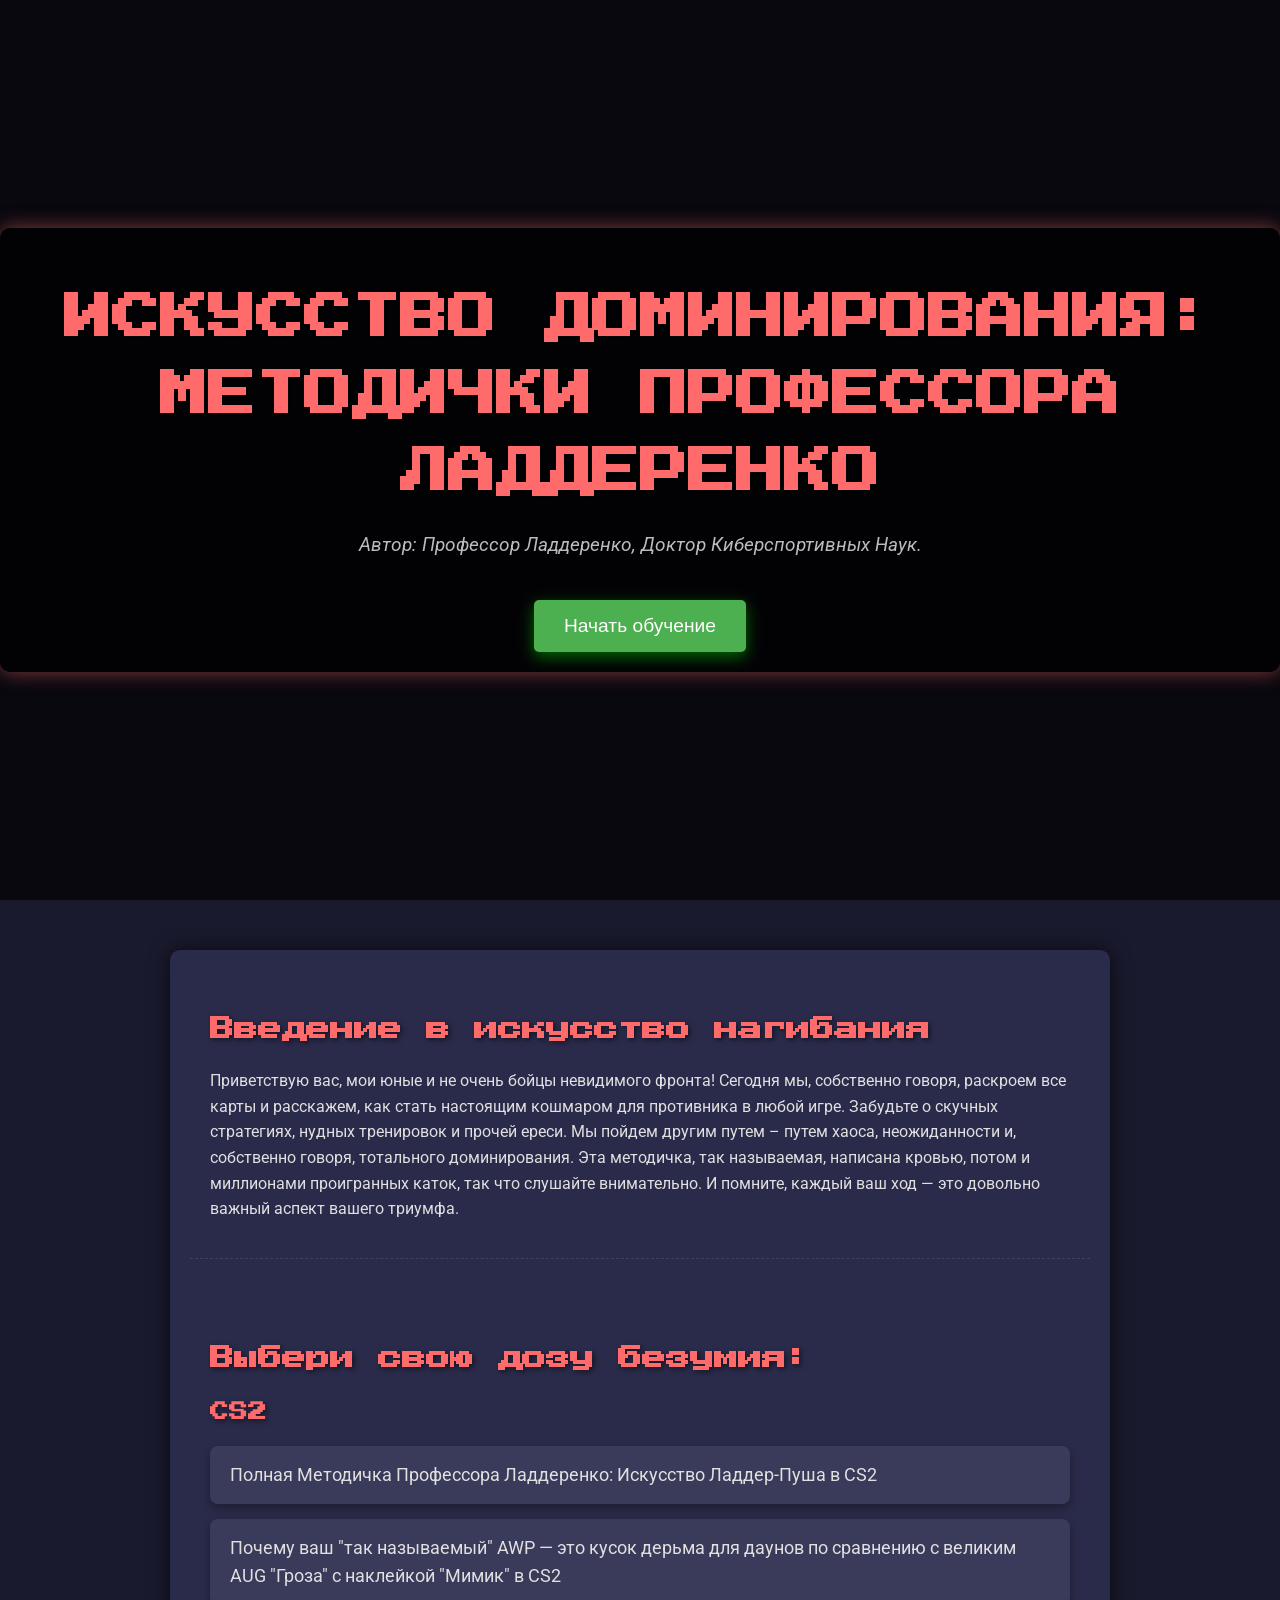
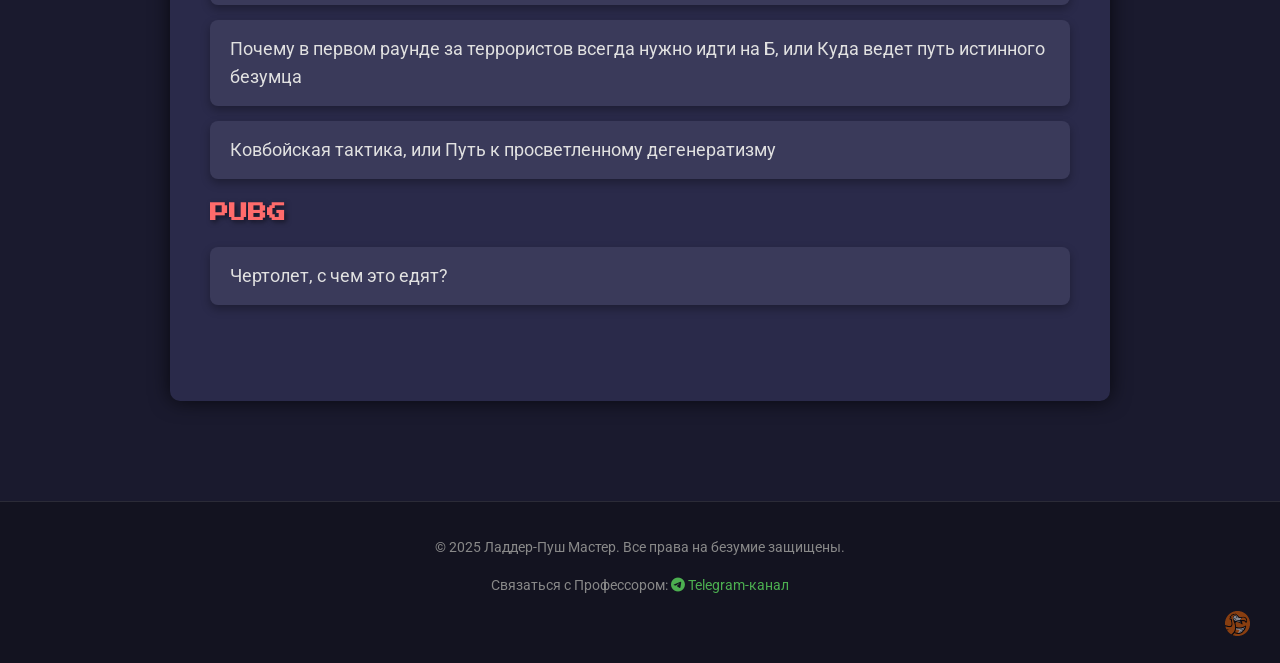
==== commit e0170f97: "Add files via upload" ====
--- a/index.html
+++ b/index.html
@@ -30,6 +30,7 @@
                 <li><a href="ladder-push.html">Полная Методичка Профессора Ладдеренко: Искусство Ладдер-Пуша в CS2</a></li>
                 <li><a href="awp-vs-aug.html">Почему ваш "так называемый" AWP — это кусок дерьма для даунов по сравнению с великим AUG "Гроза" с наклейкой "Мимик" в CS2</a></li>
                 <li><a href="b-rush.html">Почему в первом раунде за террористов всегда нужно идти на Б, или Куда ведет путь истинного безумца</a></li>
+                <li><a href="cowboy-tactic.html">Ковбойская тактика, или Путь к просветленному дегенератизму</a></li>
             </ul>
             <h3>PUBG</h3>
             <ul>
@@ -53,4 +54,4 @@
 
     <script src="script.js"></script>
 </body>
-</html>
+</html>
